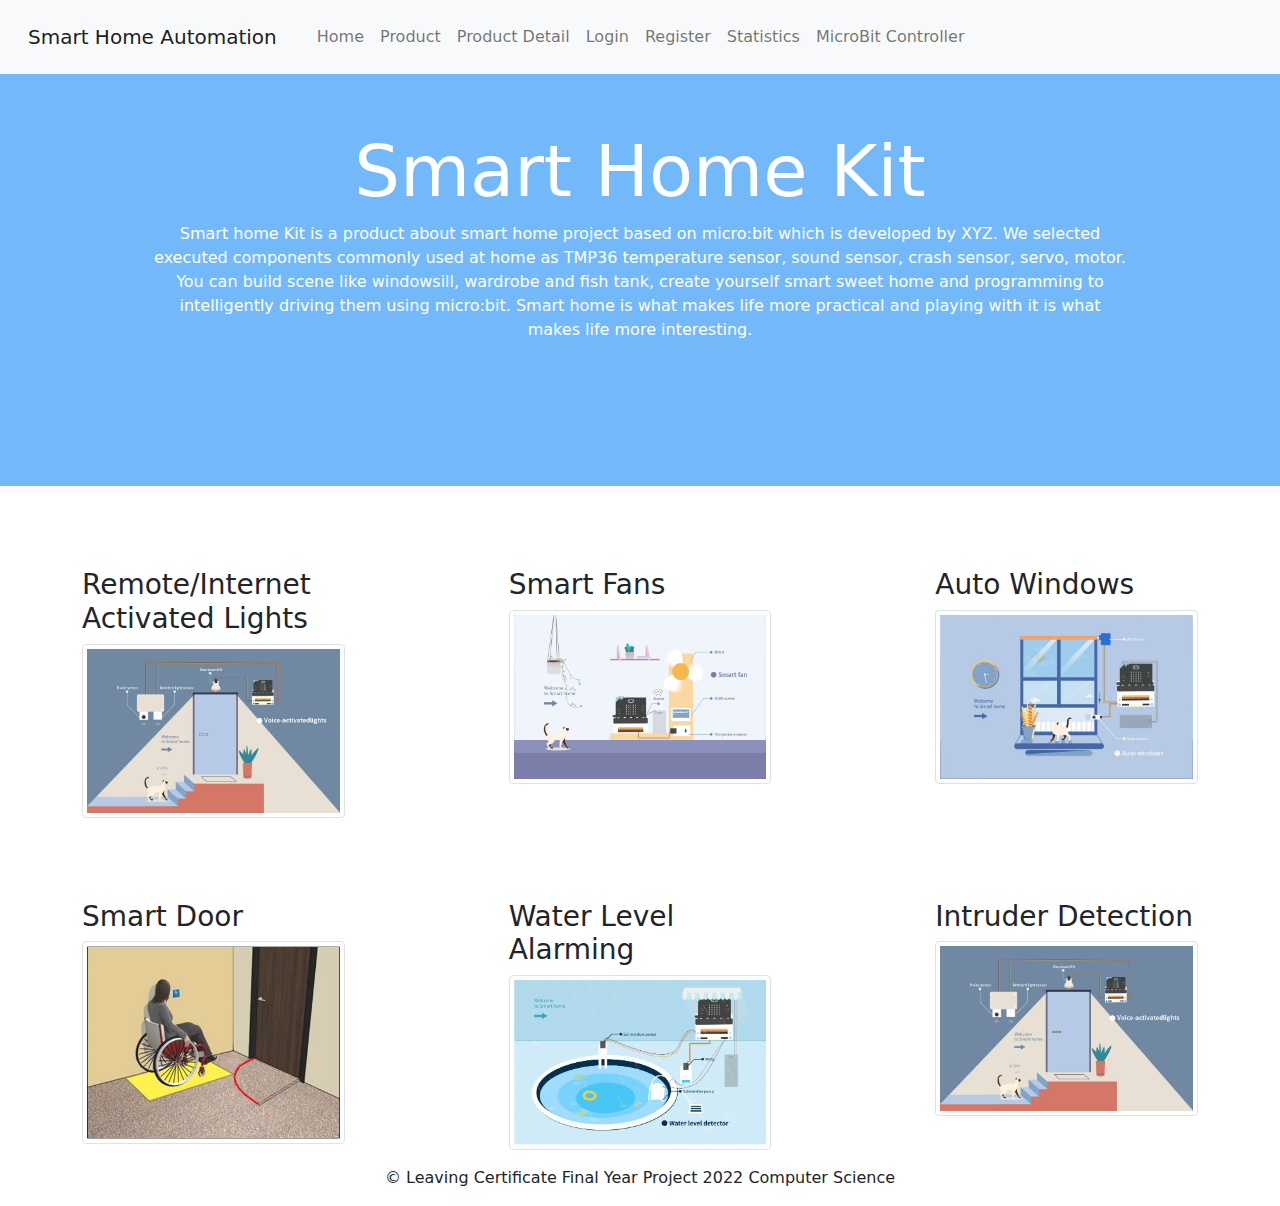
==== product.html @ 82515b76 "1st commit" ====
<!doctype html>
<html lang="en">

<head>
    <!-- Required meta tags -->
    <meta charset="utf-8">
    <meta name="viewport" content="width=device-width, initial-scale=1">

    <!-- Bootstrap CSS -->
    <link rel="stylesheet" href="bootstrap.min.css">
    <link rel="stylesheet" href="style.css">

    <title>Company Name</title>
</head>
<!-- ############################################################ -->
<body>
    <div class="container-fluid">
        <div class="row">
                <!--[Navbar]-->
                <nav class="navbar navbar-expand-lg navbar-light bg-light">
                    <a class="navbar-brand" href="index.html">Smart Home Automation</a>
                    <button class="navbar-toggler" type="button" data-toggle="collapse" data-target="#navbarNav" aria-controls="navbarNav" aria-expanded="false" aria-label="Toggle navigation">
                        <span class="navbar-toggler-icon"></span>
                    </button>
                    <div class="collapse navbar-collapse" id="navbarNav">
                        <ul class="navbar-nav">
                            <li class="nav-item active">
                                <a class="nav-link" href="index.html">Home</a>
                            </li>
                            <li class="nav-item">
                                <a class="nav-link" href="product.html">Product</a>
                            </li>
                            <li class="nav-item">
                                <a class="nav-link" href="productdetail.html">Product Detail</a>
                            </li>
                            <li class="nav-item">
                                <a class="nav-link" href="login.html">Login</a>
                            </li>
                            <li class="nav-item">
                                <a class="nav-link" href="register.html">Register</a>
                            </li>
                            <li class="nav-item">
                              <a class="nav-link" href="results.html">Statistics</a>
                          </li>
                          <li class="nav-item">
                            <a class="nav-link" href="controller.html">MicroBit Controller</a>
                        </li>
                        </ul>
                    </div>
                </nav>
                <!--[Navbar Ends]-->
            <!-- ############################################################ -->

              <!--[jumbotron]-->
              <div class="jumbotron">
                <div class="container text-center">
                    <h1 class="heading"> Smart Home Kit</span></h1>
                    <p class="par">Smart home Kit is a product about smart home project based on micro:bit which is developed by XYZ. 
                        We selected executed components commonly used at home as TMP36 temperature sensor, sound sensor, crash sensor, servo, 
                        motor. You can build scene like windowsill, wardrobe and fish tank, create yourself smart sweet home and programming to 
                        intelligently driving them using micro:bit. Smart home is what makes life more practical and playing with it is what makes 
                        life more interesting.</p>
                    
                </div>
              </div>
            <!--[jumbotron]-->
           <!-- ############################################################ -->
            <!--Columns-->
            <div class="container">    
                <div class="row">
                  <div class="col-sm-4 section-products">
                    <div class="panel panel-primary">
                      <div class="panel-heading"><h3>Remote/Internet Activated Lights</h3></div>
                      <div class="panel-body"><img img-thumbnail src="imgs/p-1.jpg" class="img-responsive img-thumbnail" style="width:100%" alt="Image"></div>
                    </div>
                  </div>
                  <div class="col-sm-4 section-products"> 
                    <div class="panel panel-danger">
                      <div class="panel-heading"><h3>Smart Fans</h3></div>
                      <div class="panel-body"><img src="imgs/p-2.jpg" class="img-responsive img-thumbnail" style="width:100%" alt="Image"></div>
                    </div>
                  </div>
                  <div class="col-sm-4 section-products"> 
                    <div class="panel panel-success">
                      <div class="panel-heading"><h3>Auto Windows</h3></div>
                      <div class="panel-body"><img src="imgs/p-3.jpg" class="img-responsive img-thumbnail" style="width:100%" alt="Image"></div>
                    </div>
                  </div>
                </div>
              </div><br>
              
              <div class="container">    
                <div class="row">
                  <div class="col-sm-4 section-products">
                    <div class="panel panel-primary">
                      <div class="panel-heading"><h3>Smart Door</h3></div>
                      <div class="panel-body"><img src="imgs/p-4.jpg" class="img-responsive img-thumbnail" style="width:100%" alt="Image"></div>
                    </div>
                  </div>
                  <div class="col-sm-4 section-products"> 
                    <div class="panel panel-primary">
                      <div class="panel-heading"><h3>Water Level Alarming</h3></div>
                      <div class="panel-body"><img src="imgs/p-5.jpg" class="img-responsive img-thumbnail" style="width:100%" alt="Image"></div>
                    </div>
                  </div>
                  <div class="col-sm-4 section-products"> 
                    <div class="panel panel-primary">
                      <div class="panel-heading"><h3>Intruder Detection</h3></div>
                      <div class="panel-body"><img src="imgs/p-1.jpg" class="img-responsive img-thumbnail" style="width:100%" alt="Image"></div>
                    
                    </div>
                  </div>
                </div>
              </div><br><br>
            </div>

            <!--Columns End-->
<!-- ############################################################ -->
        </div>
    </div>
<!-- ############################################################ -->
<!-- Footer tag starts here -- tag defines a footer for a this webpage /document>
    <footer class="page-footer font-small blue">
      <!-- Copyright -->
      <div class="footer-copyright text-center py-3 mt-auto">© Leaving Certificate Final Year Project 2022 Computer Science
      </div>
      <!-- Copyright -->
    
    </footer>
<!-- Footer tags finish here ...-->
<!-- ############################################################ -->

    <!-- Option 1: Bootstrap Bundle with Popper -->
    <script type="text/javascript" src="bootstrap.bundle.min.js"></script>
<!-- ############################################################ -->

</body>

</html>
---- style.css ----
/* the CSS style has been created for stlie our webpage a required. */

.navbar {
  background-color: #333;
  position: fixed; /* Set the navbar to fixed position */
  top: 0; /* Position the navbar at the top of the page */
  width: 100%; /* Full width */
}
/* Links inside the navbar */
.navbar a {
  float: right;
  display: block;
  color: #f2f2f2;
  text-align: center;
  padding: 14px 16px;
  text-decoration: none;
}
/* Change background on mouse-over */
.navbar a:hover {
  background: #ddd;
  color: black;
}
/* A jumbotron indicates a big box for calling extra attention to some special content or information. */
.jumbotron {
  background-color: #73b9fa;
  background-size: cover;
  padding: 128px;
}
/* Each heading has a default size. */
.heading {
  color: white;
  font-size: 72px;
}
.heading-2 {
  font-size: 24px;
  margin-top: 28px;
  font-weight: bold;
}
.img-item {
  width: 100%;
  height: 70%;
}
.par {
  color: white;
}

.section-2 {
  margin-top: 64px;
}
.section-products {
  padding-top: 82px;
  padding-left: 82px;
  padding-right: 82px;
  padding-bottom: 82;
}

.section-products-container {
  margin-bottom: 82px;
}
.product-details {
  padding: 128px;
}
.img-margains {
  width: 500px;
  height: auto;
}
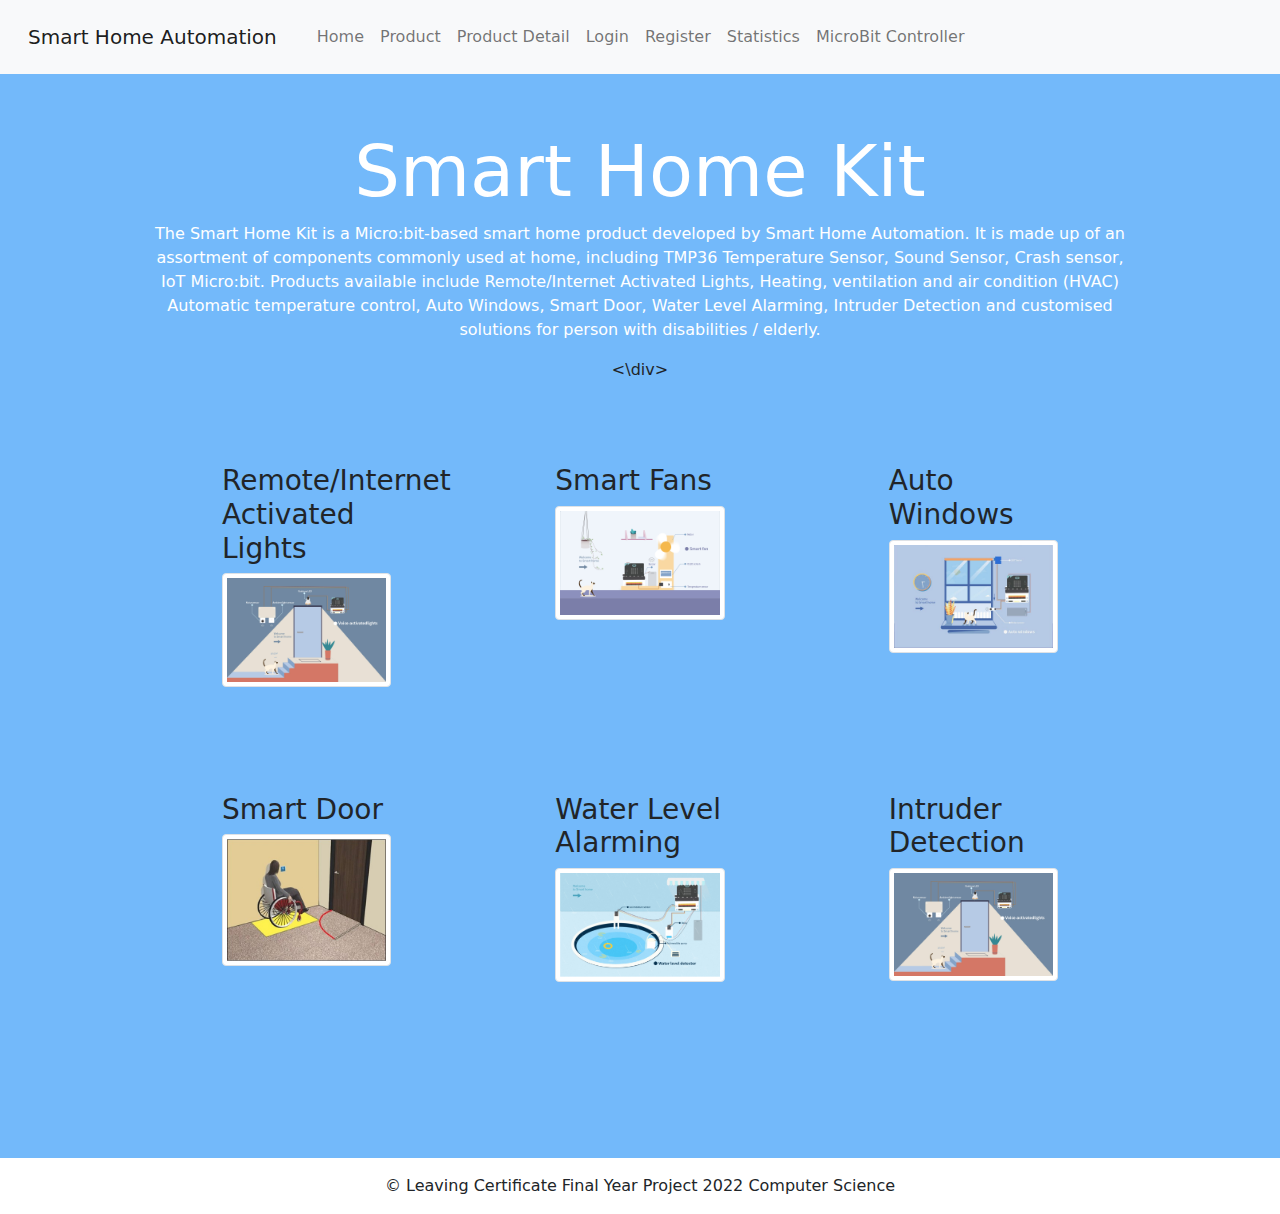
==== commit 8dab5d64: "Update product.html" ====
--- a/product.html
+++ b/product.html
@@ -55,13 +55,12 @@
               <div class="jumbotron">
                 <div class="container text-center">
                     <h1 class="heading"> Smart Home Kit</span></h1>
-                    <p class="par">Smart home Kit is a product about smart home project based on micro:bit which is developed by XYZ. 
-                        We selected executed components commonly used at home as TMP36 temperature sensor, sound sensor, crash sensor, servo, 
-                        motor. You can build scene like windowsill, wardrobe and fish tank, create yourself smart sweet home and programming to 
-                        intelligently driving them using micro:bit. Smart home is what makes life more practical and playing with it is what makes 
-                        life more interesting.</p>
-                    
-                </div>
+                    <p class="par">The Smart Home Kit is a Micro:bit-based smart home product developed by Smart Home Automation.
+                        It is made up of an assortment of components commonly used at home, including TMP36 Temperature Sensor,
+                        Sound Sensor, Crash sensor, IoT Micro:bit. Products available include Remote/Internet Activated Lights,
+                        Heating, ventilation and air condition (HVAC) Automatic temperature control, Auto Windows, Smart Door,
+                        Water Level Alarming, Intruder Detection and customised solutions for person with disabilities / elderly.</p>
+                    <\div>
               </div>
             <!--[jumbotron]-->
            <!-- ############################################################ -->
@@ -136,4 +135,4 @@
 
 </body>
 
-</html>+</html>
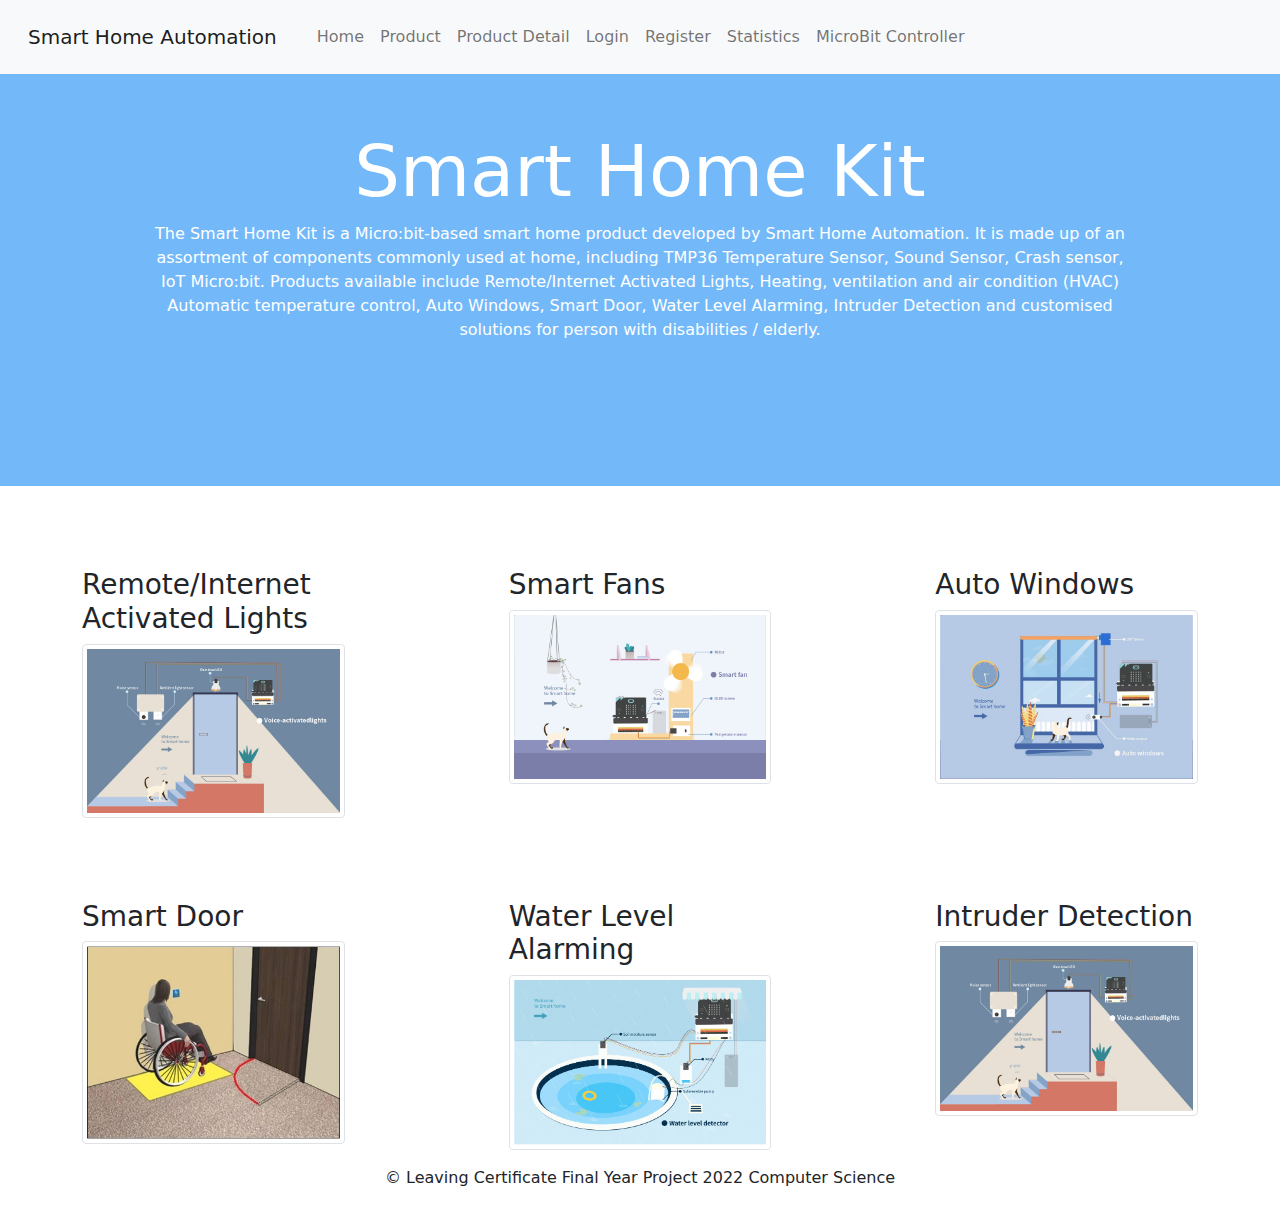
==== commit d2473150: "Update product.html" ====
--- a/product.html
+++ b/product.html
@@ -60,7 +60,7 @@
                         Sound Sensor, Crash sensor, IoT Micro:bit. Products available include Remote/Internet Activated Lights,
                         Heating, ventilation and air condition (HVAC) Automatic temperature control, Auto Windows, Smart Door,
                         Water Level Alarming, Intruder Detection and customised solutions for person with disabilities / elderly.</p>
-                    <\div>
+                    </div>
               </div>
             <!--[jumbotron]-->
            <!-- ############################################################ -->
